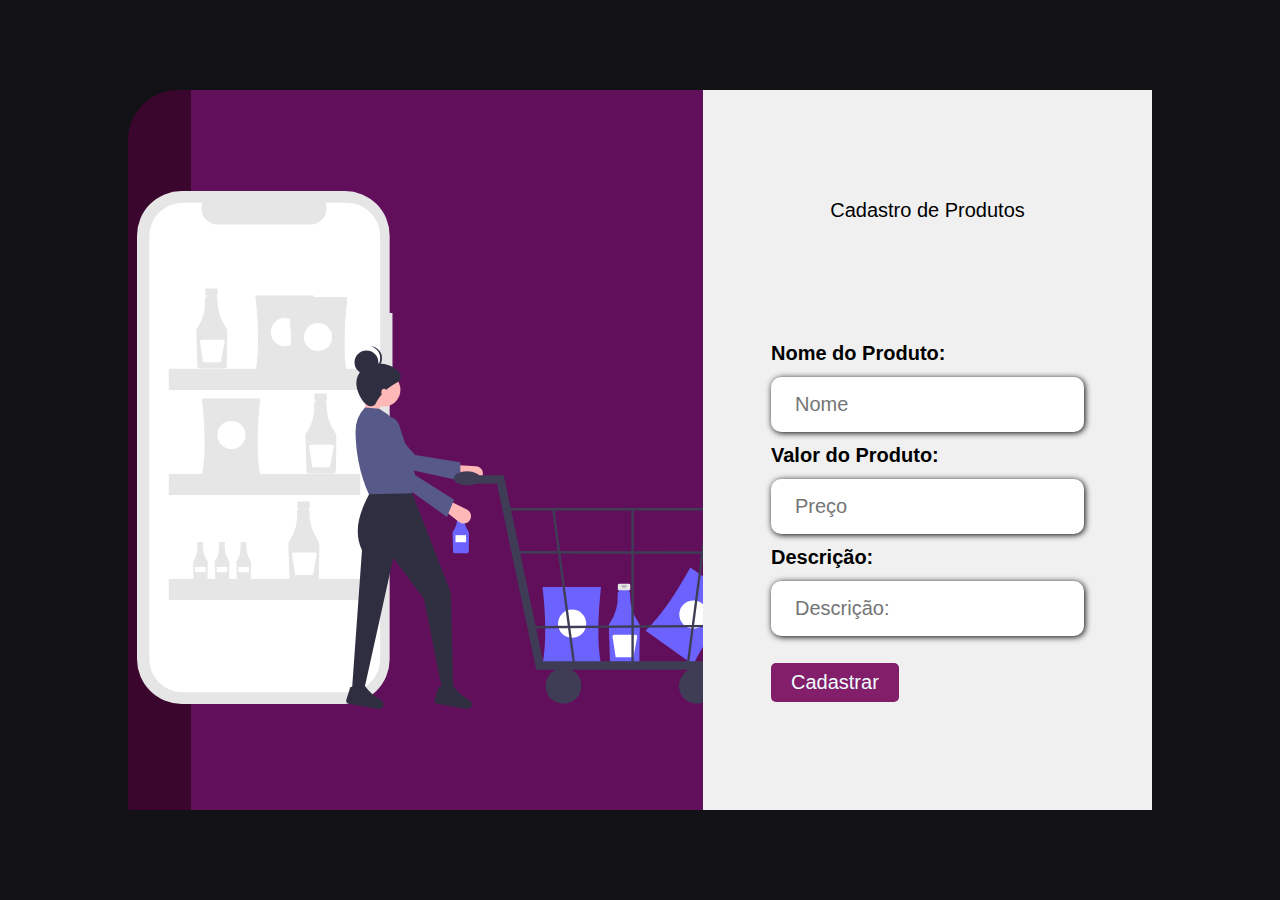
==== view/index.html @ df3f6cd5 "commit de teste" ====
<!DOCTYPE html>
<html lang="en">

<head>
    <meta charset="UTF-8">
    <meta name="viewport" content="width=device-width, initial-scale=1.0">
    <title>App Spring Boot</title>
    <link href="https://cdn.jsdelivr.net/npm/bootstrap@5.3.2/dist/css/bootstrap.min.css" rel="stylesheet"
        integrity="sha384-T3c6CoIi6uLrA9TneNEoa7RxnatzjcDSCmG1MXxSR1GAsXEV/Dwwykc2MPK8M2HN" crossorigin="anonymous">
    <script src="script.js"></script>
    <link rel="stylesheet" href="style.css">
</head>

<body>


    <div class="container">



        <a href="main.html" class="botao-voltar">Menu</a>

        <div class="form-image">


            <form>

            </form>

            <img src="./img/undraw_shopping_app_flsj.svg" alt="shopping">
        </div>



        <div class="form">

            <div class="form-header">
                <div class="spinner-border" role="status" id="loading">
                    <span class="sr-only"></span>
                </div>
                <div class="form-header">
                    <div class="title">
                        <p id="textoPrincipal" class="h1 text-center">Cadastro de Produtos</p>
                    </div>
                </div>
            </div>

            <div class="input-group">

                <div class="input-box">
                    <label id="nomeProdutoLabel" for="nomeProduto">
                        <h6>Nome do Produto: </h6>
                    </label>
                    <input type="text" id="nomeProduto" name="nomeProduto" placeholder="Nome">
                </div>

                <div class="input-box">
                    <label for="valorProduto">
                        <h6>Valor do Produto: </h6>
                    </label>
                    <input type="number" id="valorProduto" name="valorProduto" placeholder="Preço" step="0.01"
                        min="0.00">
                </div>

                <div class="input-box">
                    <label id="descricaoProdutoLabel" for="descricaoProduto">
                        <h6>Descrição: </h6>
                    </label>
                    <input type="text" id="descricaoProduto" name="descricaoProduto" placeholder="Descrição: ">
                </div>

                <div class="cadastro-button">
                    <button id="botaoDeCadastro" class="botaoDeCadastro"> <span
                            class="buttonText">Cadastrar</span></button>
                </div>

            </div>

        </div>


    </div>







    <script src="https://cdn.jsdelivr.net/npm/bootstrap@5.3.2/dist/js/bootstrap.bundle.min.js"
        integrity="sha384-C6RzsynM9kWDrMNeT87bh95OGNyZPhcTNXj1NW7RuBCsyN/o0jlpcV8Qyq46cDfL"
        crossorigin="anonymous"></script>

</body>

</html>
---- view/style.css ----
@import url('https://fonts.googleapis.com/css2?family=Inter:wght@100;200;300;600;700;900&display=swap');

* {
    padding: 0;
    margin: 0;
    box-sizing: border-box;
    font-family: Impact, Haettenschweiler, 'Arial Narrow Bold', sans-serif;
    font-size: 20px;
}

body {
    width: 100%;
    height: 100vh;
    display: flex;
    justify-content: center;
    align-items: center;
    background-color: #121115;
}

.container {
    width: 80%;
    height: 80vh;
    display: flex;


}

.form-image {
    background-color: #610f5a;
    width: 50%;
    display: flex;
    justify-content: center;
    align-items: center;
    padding: 1rem;
}

.form-image img {
    width: 31rem;
}

.botao-voltar{
    color: #ffffff;
    white-space: nowrap;
    text-decoration: none;
    border: none;
    background-color: rgb(59, 6, 46);
    padding: 0.4rem 1rem;
    border-radius: 50px 1px 0px 1px;
    cursor: pointer;
    writing-mode: vertical-rl; 
    
    text-align: center;
    display: inline-block;

}

.botao-voltar:hover{
    background-color: rgb(87, 20, 57);
}

.form {
    width: 50%;
    display: flex;
    justify-content: center;
    align-items: center;
    flex-direction: column; 
    background-color: rgb(240, 240, 240);
    padding: 3rem;
    
}

.form-header{
    margin-bottom: 3rem;
    display: flex;
    justify-content: space-between;
    


}


.input-group{

    flex-direction: column;
    align-items: center;
    

}

.cadastro-button button{
   margin-top: 15px;
    border: none;
    background-color: rgb(131, 30, 106);
    padding: 0.4rem 1rem;
    border-radius: 5px;
    cursor: pointer;

}

.input-box input {
    margin: 0.6rem 0;
    padding: 0.8rem 1.2rem;
    border: none;
    border-radius: 10px;
    box-shadow: 1px 1px 6px black;
}

.input-box input:hover {
    background-color: rgba(20, 16, 20, 0.336);
}

.input-box input:focus-visible {
    outline: 2px solid rgb(160, 44, 135);


}
.cadastro-button button:hover{
    background-color: rgb(9, 243, 60);
}

.buttonText{
    color: azure;
}

.title h1::after{
    content: '';
    display: block;
    width: 5rem;
    height: 0.3rem;
    background-color: #610f5a;
    margin: 0 auto;
    position: absolute;
    border-radius: 10px;

}


/*
@media screen and (max-width: 1064px ){
    .container{
        width: 90%;
        height: auto;
    }

    .input-group{
        flex-direction: column;
        
        flex-wrap: nowrap;
        max-height: 10rem;
        padding-right: 5rem;
    }
}
*/
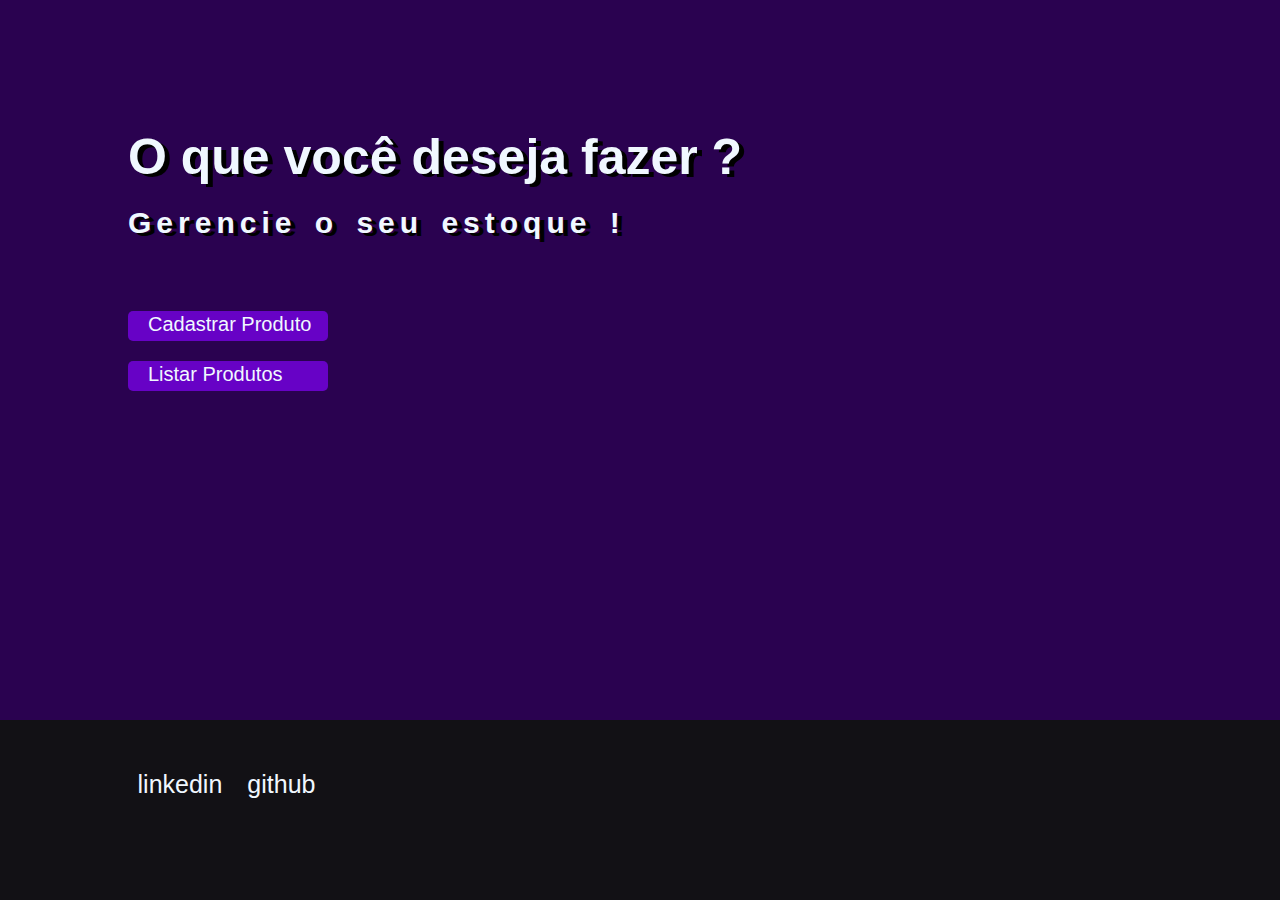
==== commit 9c5d76c1: "primeiro commit após merge" ====
--- a/view/index.html
+++ b/view/index.html
@@ -4,85 +4,33 @@
 <head>
     <meta charset="UTF-8">
     <meta name="viewport" content="width=device-width, initial-scale=1.0">
-    <title>App Spring Boot</title>
-    <link href="https://cdn.jsdelivr.net/npm/bootstrap@5.3.2/dist/css/bootstrap.min.css" rel="stylesheet"
-        integrity="sha384-T3c6CoIi6uLrA9TneNEoa7RxnatzjcDSCmG1MXxSR1GAsXEV/Dwwykc2MPK8M2HN" crossorigin="anonymous">
+    <title>Menu</title>
+    <link rel="icon" href="./img/favicon.ico">
+    <link rel="stylesheet" href="indexStyle.css">
     <script src="script.js"></script>
-    <link rel="stylesheet" href="style.css">
+    <link rel="stylesheet" href="https://cdn.jsdelivr.net/npm/bootstrap@5.3.2/dist/css/bootstrap.min.css"
+        integrity="sha384-GLhlTQ8iKDErurrF1oQJYq8Pq7lGC0lHN4jE2ENgGCOfdQMPfE+GLDra25msj4l" crossorigin="anonymous">
+
 </head>
 
 <body>
-
-
-    <div class="container">
-
-
-
-        <a href="main.html" class="botao-voltar">Menu</a>
-
-        <div class="form-image">
-
-
-            <form>
-
-            </form>
-
-            <img src="./img/undraw_shopping_app_flsj.svg" alt="shopping">
+    <main>
+        <div class="container">
+            <div class="titulos">
+                <h1>O que você deseja fazer ?</h1>
+                <h2>Gerencie o seu estoque !</h2>
+            </div>  
+             <ul class="mainBotoes">
+                <li><a class="listButton" href="register.html">Cadastrar Produto</a></li>
+                <li><a class="listButton" href="catalog.html" id="listagem">Listar Produtos</a></li>  
+            <ul>        
         </div>
 
-
-
-        <div class="form">
-
-            <div class="form-header">
-                <div class="spinner-border" role="status" id="loading">
-                    <span class="sr-only"></span>
-                </div>
-                <div class="form-header">
-                    <div class="title">
-                        <p id="textoPrincipal" class="h1 text-center">Cadastro de Produtos</p>
-                    </div>
-                </div>
-            </div>
-
-            <div class="input-group">
-
-                <div class="input-box">
-                    <label id="nomeProdutoLabel" for="nomeProduto">
-                        <h6>Nome do Produto: </h6>
-                    </label>
-                    <input type="text" id="nomeProduto" name="nomeProduto" placeholder="Nome">
-                </div>
-
-                <div class="input-box">
-                    <label for="valorProduto">
-                        <h6>Valor do Produto: </h6>
-                    </label>
-                    <input type="number" id="valorProduto" name="valorProduto" placeholder="Preço" step="0.01"
-                        min="0.00">
-                </div>
-
-                <div class="input-box">
-                    <label id="descricaoProdutoLabel" for="descricaoProduto">
-                        <h6>Descrição: </h6>
-                    </label>
-                    <input type="text" id="descricaoProduto" name="descricaoProduto" placeholder="Descrição: ">
-                </div>
-
-                <div class="cadastro-button">
-                    <button id="botaoDeCadastro" class="botaoDeCadastro"> <span
-                            class="buttonText">Cadastrar</span></button>
-                </div>
-
-            </div>
-
+        <div class="contact">
+            <a class="contactButton" id="linkedinButton" href="https://www.linkedin.com/in/thiago-costa-4909491bb/">linkedin</a>
+            <a class="contactButton" id="githubButton" href="https://github.com/ThiagoCosta01">github</a>
         </div>
-
-
-    </div>
-
-
-
+    </main>
 
 
 
@@ -91,6 +39,7 @@
         integrity="sha384-C6RzsynM9kWDrMNeT87bh95OGNyZPhcTNXj1NW7RuBCsyN/o0jlpcV8Qyq46cDfL"
         crossorigin="anonymous"></script>
 
+
 </body>
 
 </html>--- a/view/indexStyle.css
+++ b/view/indexStyle.css
@@ -0,0 +1,87 @@
+*,a {
+    text-decoration: none;
+    color: aliceblue;
+    padding: 0;
+    margin: 0;
+    box-sizing: border-box;
+    font-family: Impact, Haettenschweiler, 'Arial Narrow Bold', sans-serif;
+    font-size: 50px;
+    
+}
+
+body {
+    width: 100%;
+    height: 100vh;
+    justify-content: center;
+    align-items: center;
+    background-color: #121115;
+}
+.container {
+    padding: 10%;
+    background-color: rgb(42, 2, 80);
+    width: 100%;
+    height: 80vh;
+    box-shadow: 10px 0px white;
+}
+.titulos {
+    color: white;
+    font-size: 25px;
+    padding-bottom: 5%;
+    text-shadow: 5px 3px black;
+}
+.titulos>h1 {
+    margin-bottom: 20px;
+}
+h2 {
+    font-size: 30px;
+    letter-spacing: 5px;
+    word-spacing: 5px;   
+}
+.mainBotoes {
+    display: inline;
+}
+
+.mainBotoes>li {
+    width: 200px;
+    height: 30px;
+    display: flex;
+    list-style-type: none;
+    text-decoration: none;
+    border-radius: 5px;
+    background-color: rgb(103, 2, 198);
+    margin-top: 20px;
+}
+.listButton {
+    font-size: 20px;
+    padding-left: 20px;
+    padding-top: 2px;
+}
+.listButton:hover {
+    color:rgb(23, 0, 50);
+}
+.contact {
+    width: 300px;
+    justify-content: center;
+    align-items: center;
+    display: flex;
+    padding-left: 10%;
+    padding-top: 50px;
+}
+.contactButton {
+    padding-left: 25px;
+    font-size: 25px;
+}
+#linkedinButton:hover {
+    color: rgb(35, 0, 177);
+}
+#linkedinButton:active {
+    text-shadow: 3px 3px rgba(0, 255, 255, 0.142);
+}
+#githubButton:hover {
+    color:blueviolet
+}
+#githubButton:active {
+    text-shadow:3px 3px rgba(137, 43, 226, 0.249);
+}
+
+
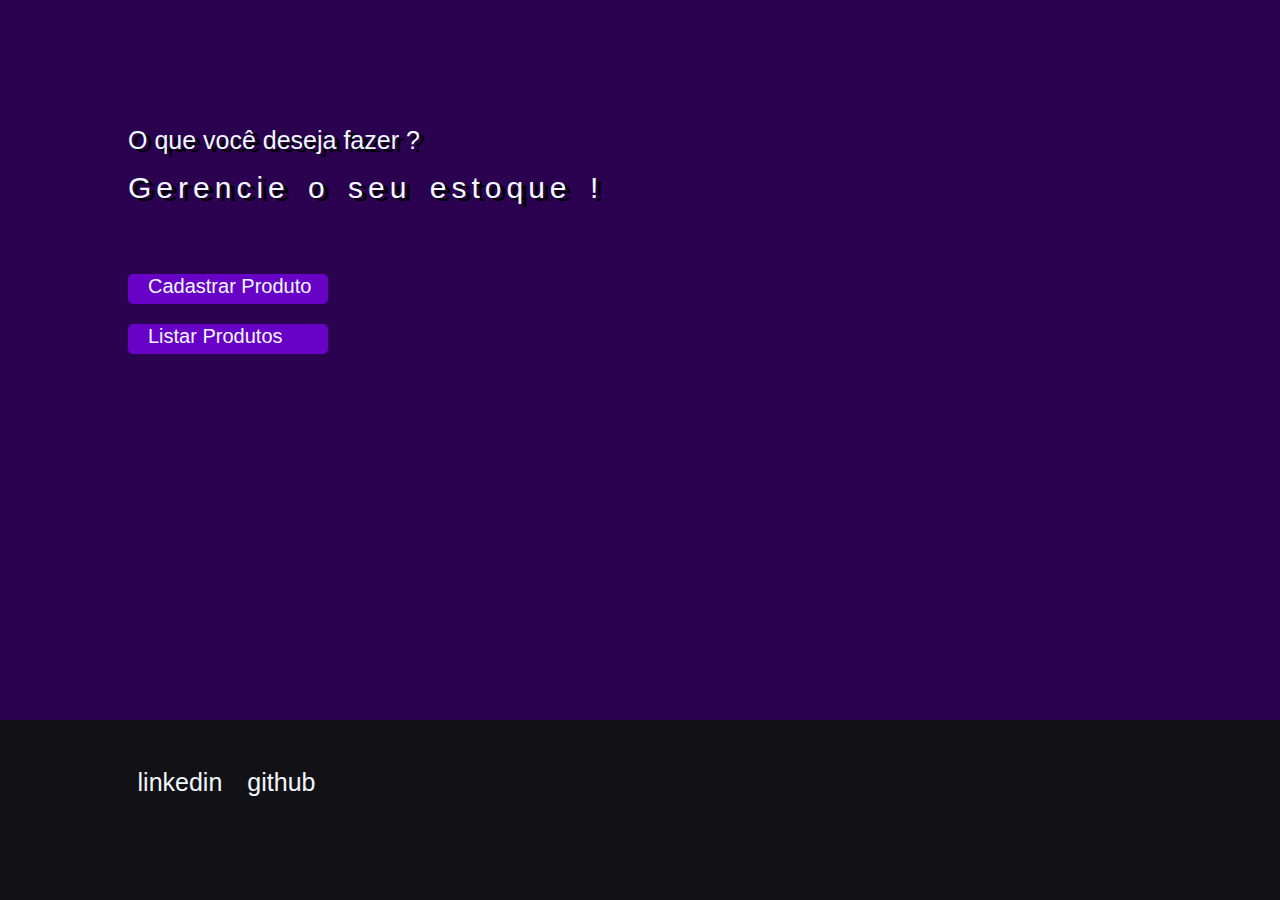
==== commit 3de9ea5a: "primeira refatoração" ====
--- a/view/index.html
+++ b/view/index.html
@@ -6,8 +6,9 @@
     <meta name="viewport" content="width=device-width, initial-scale=1.0">
     <title>Menu</title>
     <link rel="icon" href="./img/favicon.ico">
-    <link rel="stylesheet" href="indexStyle.css">
-    <script src="script.js"></script>
+    <link rel="stylesheet" href="css/cleaner.css">
+    <link rel="stylesheet" href="css/indexStyle.css">
+    <script src="./script/script.js"></script>
     <link rel="stylesheet" href="https://cdn.jsdelivr.net/npm/bootstrap@5.3.2/dist/css/bootstrap.min.css"
         integrity="sha384-GLhlTQ8iKDErurrF1oQJYq8Pq7lGC0lHN4jE2ENgGCOfdQMPfE+GLDra25msj4l" crossorigin="anonymous">
 
--- a/view/css/cleaner.css
+++ b/view/css/cleaner.css
@@ -0,0 +1,39 @@
+/* http://meyerweb.com/eric/tools/css/reset/ v2.0 | 20110126   
+   License: none (public domain)*/
+
+   html, body, div, span, applet, object, iframe,h1, h2, h3, h4, h5, h6, p, 
+   blockquote, pre,a, abbr, acronym, address, big, cite, code,del, dfn, em, 
+   img, ins, kbd, q, s, samp,small, strike, strong, sub, sup, tt, var,b, u, 
+   i, center,dl, dt, dd, ol, ul, li,fieldset, form, label, legend,table, 
+   caption, tbody, tfoot, thead, tr, th, td,article, aside, canvas, details, 
+   embed, figure, figcaption, footer, header, hgroup, menu, nav, output, 
+   ruby, section, summary, time, mark, audio, video {
+ margin: 0;
+ padding: 0;
+ border: 0;
+ font-size: 100%;
+ font: inherit;
+ vertical-align: baseline;
+}
+/* HTML5 display-role reset for older browsers */
+article, aside, details, figcaption, figure, footer, header, hgroup, menu, 
+   nav, section {
+ display: block;
+}
+body {
+ line-height: 1;
+}
+ol, ul {
+ list-style: none;
+}
+blockquote, q {
+ quotes: none;
+}
+blockquote:before, blockquote:after,q:before, q:after {
+ content: '';
+ content: none;
+}
+table {
+ border-collapse: collapse;
+ border-spacing: 0;
+}
--- a/view/css/indexStyle.css
+++ b/view/css/indexStyle.css
@@ -0,0 +1,87 @@
+*,a {
+    text-decoration: none;
+    color: aliceblue;
+    padding: 0;
+    margin: 0;
+    box-sizing: border-box;
+    font-family: Impact, Haettenschweiler, 'Arial Narrow Bold', sans-serif;
+    font-size: 50px;
+    
+}
+
+body {
+    width: 100%;
+    height: 100vh;
+    justify-content: center;
+    align-items: center;
+    background-color: #121115;
+}
+.container {
+    padding: 10%;
+    background-color: rgb(42, 2, 80);
+    width: 100%;
+    height: 80vh;
+    box-shadow: 10px 0px white;
+}
+.titulos {
+    color: white;
+    font-size: 25px;
+    padding-bottom: 5%;
+    text-shadow: 5px 3px black;
+}
+.titulos>h1 {
+    margin-bottom: 20px;
+}
+h2 {
+    font-size: 30px;
+    letter-spacing: 5px;
+    word-spacing: 5px;   
+}
+.mainBotoes {
+    display: inline;
+}
+
+.mainBotoes>li {
+    width: 200px;
+    height: 30px;
+    display: flex;
+    list-style-type: none;
+    text-decoration: none;
+    border-radius: 5px;
+    background-color: rgb(103, 2, 198);
+    margin-top: 20px;
+}
+.listButton {
+    font-size: 20px;
+    padding-left: 20px;
+    padding-top: 2px;
+}
+.listButton:hover {
+    color:rgb(23, 0, 50);
+}
+.contact {
+    width: 300px;
+    justify-content: center;
+    align-items: center;
+    display: flex;
+    padding-left: 10%;
+    padding-top: 50px;
+}
+.contactButton {
+    padding-left: 25px;
+    font-size: 25px;
+}
+#linkedinButton:hover {
+    color: rgb(35, 0, 177);
+}
+#linkedinButton:active {
+    text-shadow: 3px 3px rgba(0, 255, 255, 0.142);
+}
+#githubButton:hover {
+    color:blueviolet
+}
+#githubButton:active {
+    text-shadow:3px 3px rgba(137, 43, 226, 0.249);
+}
+
+
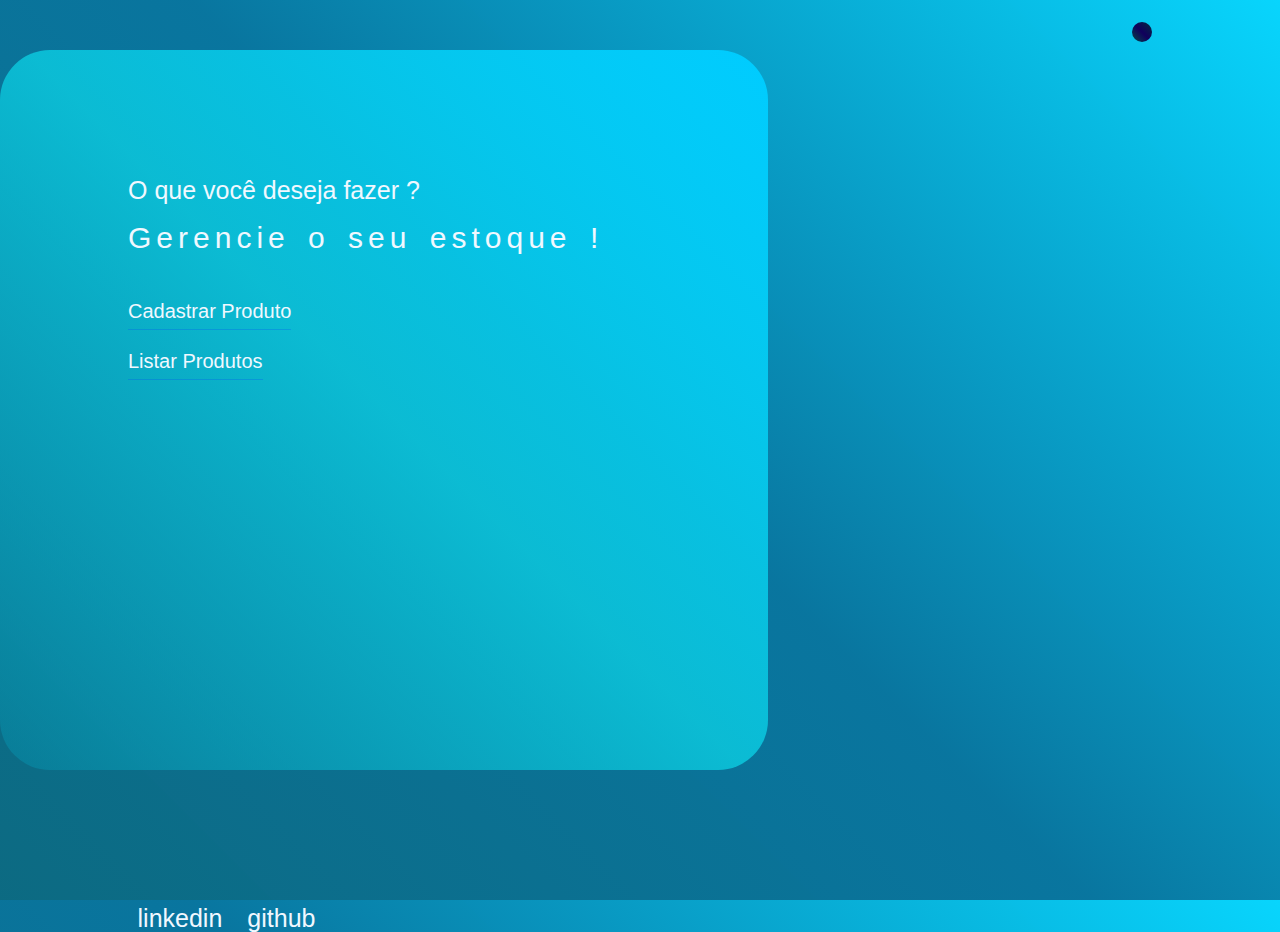
==== commit 09fb8319: "Dark Mode implementado" ====
--- a/view/index.html
+++ b/view/index.html
@@ -8,39 +8,37 @@
     <link rel="icon" href="./img/favicon.ico">
     <link rel="stylesheet" href="css/cleaner.css">
     <link rel="stylesheet" href="css/indexStyle.css">
-    <script src="./script/script.js"></script>
     <link rel="stylesheet" href="https://cdn.jsdelivr.net/npm/bootstrap@5.3.2/dist/css/bootstrap.min.css"
         integrity="sha384-GLhlTQ8iKDErurrF1oQJYq8Pq7lGC0lHN4jE2ENgGCOfdQMPfE+GLDra25msj4l" crossorigin="anonymous">
-
+    <script src="./script/script.js"></script>
 </head>
 
 <body>
     <main>
+        <div class="darkmodeBtnBox">
+            <input type="checkbox" id="darkmodeBtn" name="darkmodeBtn">
+            <label for="darkmodeBtn"></label>
+        </div>
         <div class="container">
             <div class="titulos">
                 <h1>O que você deseja fazer ?</h1>
                 <h2>Gerencie o seu estoque !</h2>
-            </div>  
-             <ul class="mainBotoes">
+            </div>
+            <ul class="mainBotoes">
                 <li><a class="listButton" href="register.html">Cadastrar Produto</a></li>
-                <li><a class="listButton" href="catalog.html" id="listagem">Listar Produtos</a></li>  
-            <ul>        
+                <li><a class="listButton" href="catalog.html" id="listagem">Listar Produtos</a></li>
+                <ul>
         </div>
 
         <div class="contact">
-            <a class="contactButton" id="linkedinButton" href="https://www.linkedin.com/in/thiago-costa-4909491bb/">linkedin</a>
+            <a class="contactButton" id="linkedinButton"
+                href="https://www.linkedin.com/in/thiago-costa-4909491bb/">linkedin</a>
             <a class="contactButton" id="githubButton" href="https://github.com/ThiagoCosta01">github</a>
         </div>
     </main>
-
-
-
-
     <script src="https://cdn.jsdelivr.net/npm/bootstrap@5.3.2/dist/js/bootstrap.bundle.min.js"
         integrity="sha384-C6RzsynM9kWDrMNeT87bh95OGNyZPhcTNXj1NW7RuBCsyN/o0jlpcV8Qyq46cDfL"
         crossorigin="anonymous"></script>
-
-
 </body>
 
 </html>--- a/view/css/indexStyle.css
+++ b/view/css/indexStyle.css
@@ -1,3 +1,23 @@
+:root {
+    --gradient-back-dark: linear-gradient(
+        225deg, #000e1cd4, 
+        #08002b, 
+        #022514c4);
+    --gradient-front-dark: linear-gradient(
+        225deg, #000e1cd4,
+        #10005c,
+        #022514c4);
+    --gradient-back-light: linear-gradient(
+        225deg, #00f7ffdc, 
+        #018793de, 
+        #067973e0);
+    --gradient-front-light: linear-gradient(
+        225deg, #00ccff, 
+        #0cd9ebb4, 
+        #0594b166);
+    --buttonShadow: 0px 1px #0040ff3c;
+    --buttonShadow-hover: 0px 1.5px #0040ffc6;
+}
 *,a {
     text-decoration: none;
     color: aliceblue;
@@ -6,28 +26,64 @@
     box-sizing: border-box;
     font-family: Impact, Haettenschweiler, 'Arial Narrow Bold', sans-serif;
     font-size: 50px;
-    
 }
-
-body {
+/* Dark mode config */
+body.dark {
+    background: var(--gradient-back-dark);
     width: 100%;
     height: 100vh;
     justify-content: center;
     align-items: center;
-    background-color: #121115;
+    background-color: #3d00f2;
+}
+body.dark .container {
+    padding: 10%;
+    background:  var(--gradient-front-dark);
+    width: 60%;
+    height: 80vh;
+    border-radius: 50px;
+}
+body.dark label {
+    background: var(--gradient-front-light);
+    border: 1px solid #ffffff;
+}
+/*-----------------------------------------*/
+body {
+    background: var(--gradient-back-light);
+    width: 100%;
+    height: 100vh;
+    justify-content: center;
+    align-items: center;
+    background-color: #3d00f2;
+}
+.darkmodeBtnBox {
+    margin-right: 10%;
+    text-align: right;
+}
+label{
+    margin: 0;
+    background: var(--gradient-front-dark);
+    border-radius: 50%;
+    display: inline-block;
+    width: 20px;
+    height: 20px;
+    cursor: pointer;
+    user-select: none;
+}
+#darkmodeBtn {
+    visibility: hidden;
 }
 .container {
     padding: 10%;
-    background-color: rgb(42, 2, 80);
-    width: 100%;
+    background:  var(--gradient-front-light);
+    width: 60%;
     height: 80vh;
-    box-shadow: 10px 0px white;
+    border-radius: 50px;
 }
 .titulos {
-    color: white;
+    color: #ffffff;
     font-size: 25px;
     padding-bottom: 5%;
-    text-shadow: 5px 3px black;
 }
 .titulos>h1 {
     margin-bottom: 20px;
@@ -40,7 +96,6 @@
 .mainBotoes {
     display: inline;
 }
-
 .mainBotoes>li {
     width: 200px;
     height: 30px;
@@ -48,16 +103,17 @@
     list-style-type: none;
     text-decoration: none;
     border-radius: 5px;
-    background-color: rgb(103, 2, 198);
     margin-top: 20px;
 }
 .listButton {
     font-size: 20px;
-    padding-left: 20px;
+    margin-right: 5%;
     padding-top: 2px;
+    box-shadow: var(--buttonShadow);
 }
 .listButton:hover {
-    color:rgb(23, 0, 50);
+    padding-right: 10%;
+    box-shadow: var(--buttonShadow-hover);
 }
 .contact {
     width: 300px;
@@ -68,20 +124,15 @@
     padding-top: 50px;
 }
 .contactButton {
+    margin-top: 50%;
     padding-left: 25px;
     font-size: 25px;
 }
 #linkedinButton:hover {
-    color: rgb(35, 0, 177);
-}
-#linkedinButton:active {
-    text-shadow: 3px 3px rgba(0, 255, 255, 0.142);
+    color: #00eeff;
 }
 #githubButton:hover {
-    color:blueviolet
-}
-#githubButton:active {
-    text-shadow:3px 3px rgba(137, 43, 226, 0.249);
+    color:#ad5df7;
 }
 
 
